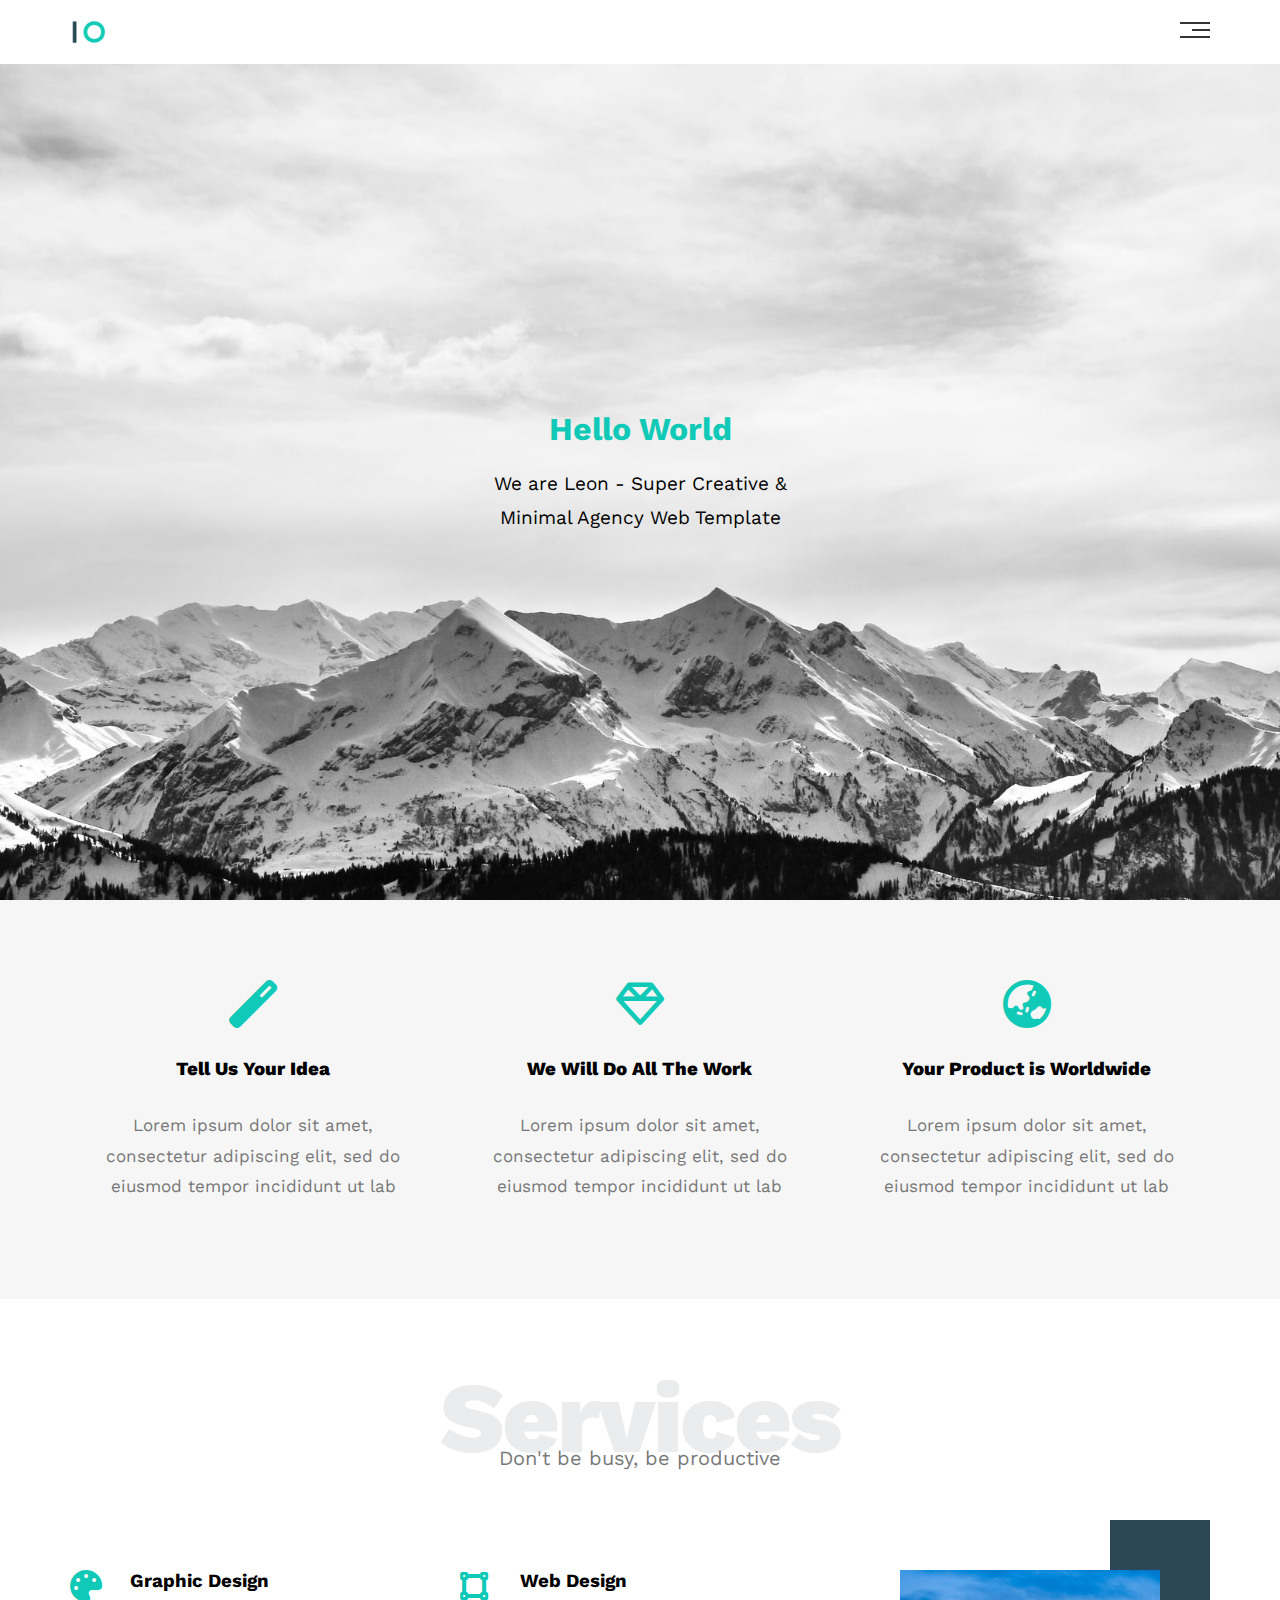
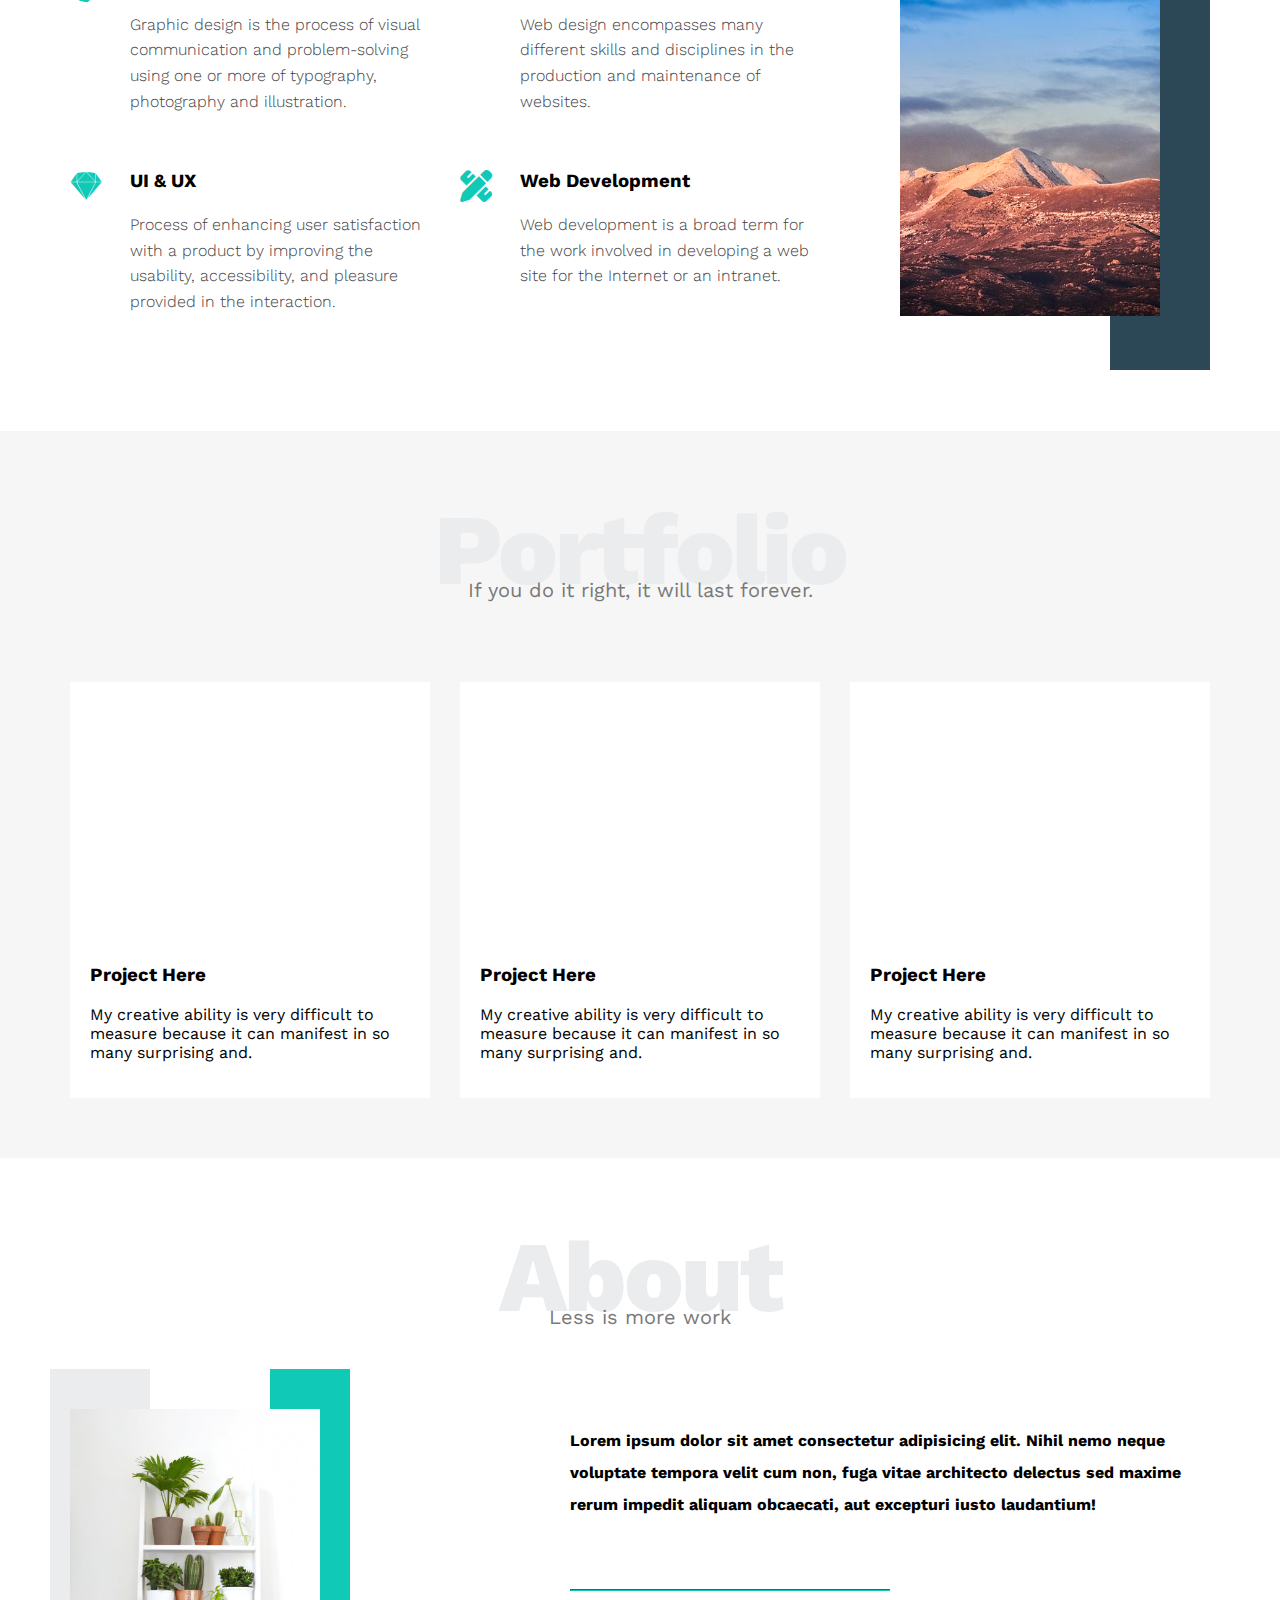
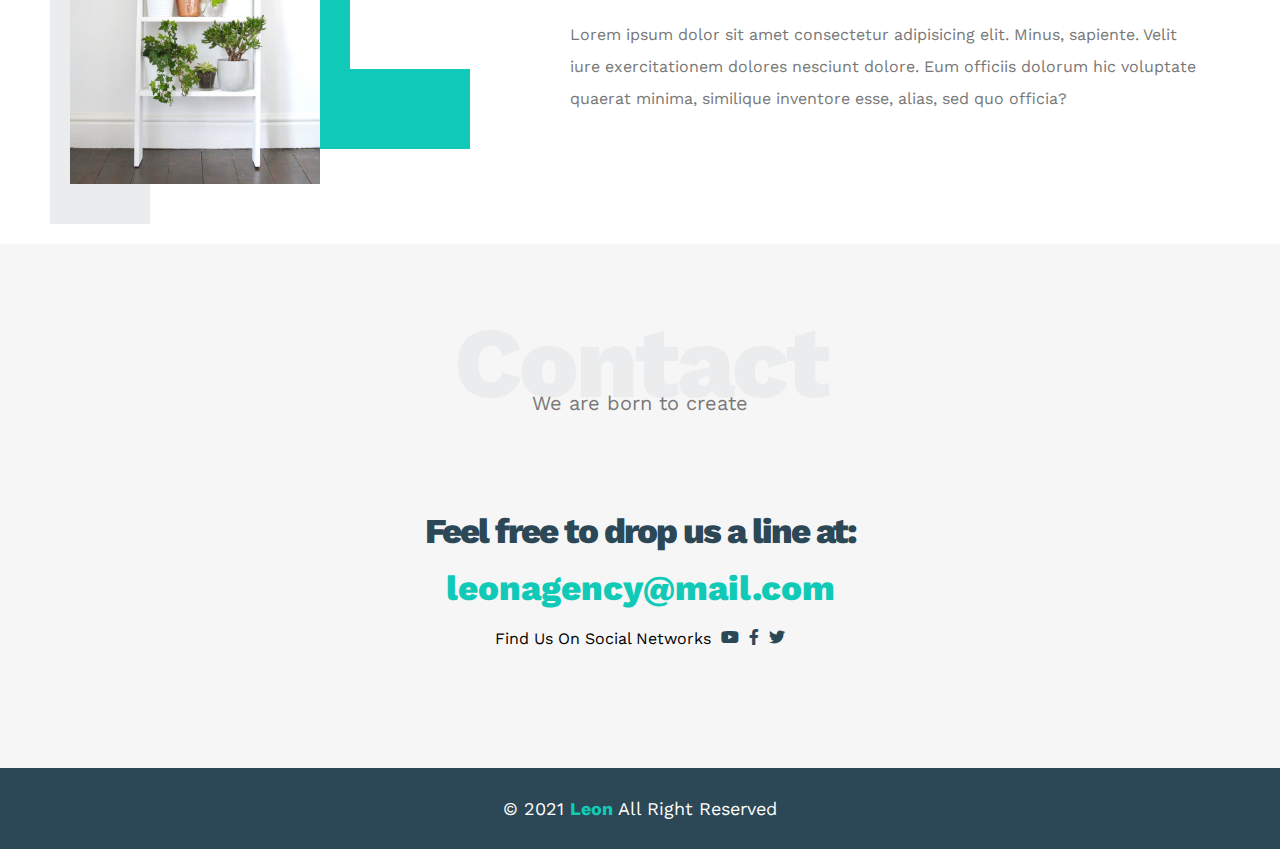
==== index.html @ c94bb08d "0.0.1" ====
<!DOCTYPE html>
<html lang="en">
<head>
    <meta charset="UTF-8">
    <meta name="viewport" content="width=device-width, initial-scale=1.0">
    <title>Leon Template One</title>

    <!-- Mean Template css file -->
    <link rel="stylesheet" href="css/leon.css" />

    <!-- Normalize css file -->
    <link rel="stylesheet" href="css/normalize.css" />

    <!-- link font awesman library -->
    <link rel="stylesheet" href="css/all.min.css">
</head>
<body>
    <!-- Header  -->
    <div class="header">   
        <div class="container">  
            <img class="logo" src="img/logo.png">
            <div class="links">
                <span class="bar-icon">
                    <span></span>
                    <span></span>
                    <span></span>
                </span>
                <ul>
                    <li><a href="#feature">Feature</a></li>
                    <li><a href="#services">Services</a></li>
                    <li><a href="#portfolio">Portfolio</a></li>
                    <li><a href="#about">About</a></li>
                    <li><a href="#contact">Contact</a></li>
                </ul>
            </div>
        </div>
    </div>
    <!-- End  Header  -->

    <!-- Landing Section -->
    <div class="landing">
        <div class="intro-text">
            <h1>Hello World</h1>
            <p>We are Leon - Super Creative & Minimal Agency Web Template</p>
        </div>
    </div>
    <!-- End Landing Section -->

    <!-- Feature Section  -->
    <div class="feature" id="feature">
        <div class="container" >
            <div class="feat">
                <i class="fas fa-magic fa-3x"></i>
                <h3>Tell Us Your Idea</h3>
                <p>Lorem ipsum dolor sit amet, consectetur adipiscing elit, sed do eiusmod tempor incididunt ut lab</p>
              </div>
              <div class="feat">
                <i class="far fa-gem fa-3x"></i>
                <h3>We Will Do All The Work</h3>
                <p>Lorem ipsum dolor sit amet, consectetur adipiscing elit, sed do eiusmod tempor incididunt ut lab</p>
              </div>
              <div class="feat">
                <i class="fas fa-globe-asia fa-3x"></i>
                <h3>Your Product is Worldwide</h3>
                <p>Lorem ipsum dolor sit amet, consectetur adipiscing elit, sed do eiusmod tempor incididunt ut lab</p>
              </div>
        </div>
    </div>
    <!-- End Feature Section  -->


  <!-- Start Services -->
  <div class="services" id="services">
    <div class="container">
      <h2 class="special-heading">Services</h2>
      <p>Don't be busy, be productive</p>

      <div class="services-content">
        <div class="col">
            <div class="srv">
                <i class="fas fa-palette fa-2x"></i>
                <div class="text">
                    <h3>Graphic Design</h3>
                    <p>Graphic design is the process of visual communication and problem-solving using one or more of
                        typography, photography and illustration.
                    </p>
                </div>
            </div>
          <div class="srv">
            <i class="fab fa-sketch fa-2x"></i>
            <div class="text">
              <h3>UI & UX</h3>
              <p>
                Process of enhancing user satisfaction with a product by improving the usability, accessibility, and
                pleasure provided in the interaction.
              </p>
            </div>
          </div>
          <!-- End Service -->
        </div>
        <div class="col">
          <!-- Start Services -->
          <div class="srv">
            <i class="fas fa-vector-square fa-2x"></i>
            <div class="text">
              <h3>Web Design</h3>
              <p>
                Web design encompasses many different skills and disciplines in the production and maintenance of
                websites.
              </p>
            </div>
          </div>
          <div class="srv">
            <i class="fas fa-pencil-ruler fa-2x"></i>
            <div class="text">
              <h3>Web Development</h3>
              <p>
                Web development is a broad term for the work involved in developing a web site for the Internet or an
                intranet.
              </p>
            </div>
          </div>
          <!-- End Services -->
        </div>
        <div class="col">
          <div class="image image-column">
            <img decoding="async" src="img/services.jpg" alt="" />
          </div>
        </div>
      </div>
    </div>
  </div>
  <!-- End Services -->
  <!-- Start Portfolio -->
  <div class="portfolio" id="portfolio">
    <div class="container">
      <h2 class="special-heading">Portfolio</h2>
      <p>If you do it right, it will last forever.</p>
      <div class="portfolio-content">
        <div class="card">
          <img decoding="async" src="img/portfolio-1.jpg" alt="" />
          <div class="info">
            <h3>Project Here</h3>
            <p>My creative ability is very difficult to measure because it can manifest in so many surprising and.</p>
          </div>
        </div>
        <div class="card">
          <img decoding="async" src="img/portfolio-2.jpg" alt="" />
          <div class="info">
            <h3>Project Here</h3>
            <p>My creative ability is very difficult to measure because it can manifest in so many surprising and.</p>
          </div>
        </div>
        <div class="card">
          <img decoding="async" src="img/portfolio-3.jpg" alt="" />
          <div class="info">
            <h3>Project Here</h3>
            <p>My creative ability is very difficult to measure because it can manifest in so many surprising and.</p>
          </div>
        </div>
      </div>
    </div>
  </div>
  <!-- End Portfolio -->

 <!-- Start About -->
 <div class="about" id="about">
  <div class="container">
    <h2 class="special-heading">About</h2>
    <p>Less is more work</p>
    <div class="about-content">
      <div class="image">
        <img src="img/about.jpg">
      </div>
      <div class="text">
        <p>
          Lorem ipsum dolor sit amet consectetur adipisicing elit. Nihil nemo neque voluptate tempora velit cum non,
          fuga vitae architecto delectus sed maxime rerum impedit aliquam obcaecati, aut excepturi iusto laudantium!
        </p>
        <hr />
        <p>
          Lorem ipsum dolor sit amet consectetur adipisicing elit. Minus, sapiente. Velit iure exercitationem
          dolores nesciunt dolore. Eum officiis dolorum hic voluptate quaerat minima, similique inventore esse,
          alias, sed quo officia?
        </p>
      </div>
    </div>
  </div>
</div>
<!-- End Portfolio -->

<!-- Start Contact -->
<div class="contact" id="contact">
  <div class="container">
    <h2 class="special-heading">Contact</h2>
    <p>We are born to create</p>
    <div class="info">
      <p class="label">Feel free to drop us a line at:</p>
      <a href="mailto:leonagency@mail.com?subject=Contact" class="link">leonagency@mail.com</a>
      <div class="social">
        Find Us On Social Networks
        <i class="fab fa-youtube"></i>
        <i class="fab fa-facebook-f"></i>
        <i class="fab fa-twitter"></i>
      </div>
    </div>
  </div>
</div>
<!-- End Contact -->

<!-- Start Footer -->
  <footer class="footer">
    <div class="container">
      &copy; 2021 <span>Leon</span> All Right Reserved
    </div>
  </footer>
<!-- End Footer -->
</html>
---- css/leon.css ----
/* import google fonts */
@import url('https://fonts.googleapis.com/css2?family=Lobster&family=Reem+Kufi&family=Work+Sans:ital,wght@0,200;0,300;0,500;0,600;0,700;0,800;1,400&display=swap');
:root{
    --main-color:#10cab7;
    --secondary-color:#2c4755;
    --section-padding: 60px;
    --section-background:#f6f6f6;
    --transition-duration: 0.3s;
}
/* Global Rules */
*{
    -webkit-box-sizing: box-border;
    -moz-box-sizing: box-border;
    box-sizing: border-box;
}
body{
    font-family: 'Work Sans', sans-serif;
    margin: 0;
    padding: 0;
}
html{
  scroll-behavior: smooth;
}

.container {
    padding-left: 15px;
    padding-right: 15px;
    margin-left: auto;
    margin-right: auto;
  }
  /* Small */
  @media (min-width: 768px) {
    .container {
      width: 750px;
    }
  }
  /* Medium */
  @media (min-width: 992px) {
    .container {
      width: 970px;
    }
  }
  /* Large */
  @media (min-width: 1200px) {
    .container {
      width: 1170px;
    }
  }
  /* End Global Rules */

  /* Special Heading */
.special-heading{
    color:#ebeced;
    font-size:100px;
    font-weight: 800;
    letter-spacing: -3px;
    text-align: center;
    margin: 0;
    
}
.special-heading + p{
    margin: -30px 0px 0px;
    font-size: 20px;
    color:#797979 ;
    text-align: center;  
}
@media (max-width: 767px){
    .special-heading {
        font-size: 60px;
      }
      .special-heading + p {
        margin-top: -20px;
      }
}
.header{
    padding: 20px;
}
.header .container{
    display: flex;
    justify-content: space-between;
    align-items: center;
}
.header .logo{
    width: 60px;
}
.header .links{
    position: relative;
}
.header .links:hover .bar-icon span:nth-child(2){
    width: 100%;
}
.header .links .bar-icon{
    width: 30px;
    display: flex;
    flex-wrap: wrap;
    justify-content: flex-end;
}

.header .links .bar-icon span{
    background-color: #333;
    margin-bottom: 5px;
    height: 2px;
}
.header .links .bar-icon span:first-child{
    width: 100%;
}
.header .links .bar-icon span:nth-child(2){
    width: 60%;
    transition: var(--transition-duration);
}
.header .links .bar-icon span:last-child{
    width: 100%;
}
.header .links ul{
    list-style: none;
    margin: 0;
    padding: 0;
    background-color: #F6F6F6;
    position: absolute;
    min-width: 200px;
    right: 0;
    top: calc(100% + 15px);
    display: none;
    z-index: 10;
}
.header .links ul::before{
    content: "";
    border-width: 10px;
    border-style: solid;
    border-color: transparent transparent #f6f6f6 transparent;
    position: absolute;
    top: -20px;
    right: 5px;
}
.header .links:hover ul{
    display: block;
}
.header .links ul li a{
    display: block;
    padding: 15px;
    text-decoration: none;
    color: #333;
    transition: var(--transition-duration);
}
.header .links ul li a:hover{
    padding-left: 25px;
}
.header .links ul li:not(:last-child) a{
    border-bottom: 1px solid #ddd;
}
 /* End  Header */

 .landing{
    background-image: url(../img/landing.jpg);
    background-size: cover;
    height: calc(100vh - 64px);
    position: relative;
 }
 .landing .intro-text{
    position: absolute;
    top: 50%;
    left: 50%;
    transform: translate(-50%, -50%);
    text-align: center;
    width:320px;
    max-width: 100%;
 }
 .landing .intro-text h1{
    margin: 0;
    color: var(--main-color);
 }
 .landing .intro-text p{
    font-size: 19px;
    line-height: 1.8;
 }

 /* Feature Section */
 .feature{
    padding-top: var(--section-padding);
    padding-bottom: var(--section-padding);
    background-color: var(--section-background);

 }
 .feature .container{
    display: grid;
    grid-template-columns: repeat(auto-fill, minmax(300px,1fr));
    grid-gap: 20px;
 }
 .feature .feat{
    padding: 20px;
    text-align: center;
 }
 .feature .feat i{
    color: var(--main-color);
 } 
 .feature .feat h3{
    font-weight: 800;
    margin: 30px 0;

 }
 .feature .feat p{
    color:#777777;
    font-size: 17px;
    line-height: 1.8;
 }
 /* Start Services  */
 .services{
    padding-top: var(--section-padding);
    padding-bottom: var(--section-padding);
 }
 .services .services-content{
    display:grid;
    grid-template-columns: repeat(auto-fill, minmax(300px, 1fr));
    grid-gap: 30px;
    margin-top: 100px;
 }
 .services .services-content .srv{
    display: flex;
    margin-bottom: 40px;
 }
 @media(max-width: 767px){
    .services .services-content .srv{
        flex-direction: column;
        text-align: center;
    }

 }
 .services .services-content .srv i{
    color: var(--main-color);
    flex-basis: 60px;
 }
 .services .services-content .srv .text{
    flex:1;
 }
 .services .services-content .srv h3{
    margin:0 0 20px;
 }
 .services .services-content .srv p{
    color:#444;
    font-weight:300;
    line-height: 1.6;
 }
 .services .services-content .image{
    text-align: center;
    position:relative;
 }
 .services .services-content .image::before{
    content: "";
    background-color: var(--secondary-color);
    width: 100px;
    height: calc(100% + 100px);
    top: -50px;
    position: absolute;
    right: 0;
    z-index: -1;
 }
 .services .services-content .image img{
    width:260px;
 }
 @media(max-width: 1199px){
      .services .services-content .image{
        display: none;
     }

 }
 /* Start Portoflio */

 .portfolio {
    padding-top: var(--section-padding);
    padding-bottom: var(--section-padding);
    background-color: var(--section-background);
  }
  .portfolio .portfolio-content {
    display: grid;
    grid-template-columns: repeat(auto-fill, minmax(300px, 1fr));
    grid-gap: 30px;
    margin-top: 80px;
  }
  .portfolio .portfolio-content .card {
    background-color: white;
  }
  .portfolio .portfolio-content .card img {
    width: 100%;

  }

  .portfolio .portfolio-content .card .info {
    padding: 20px;
  }
/* Start about */
.about{
  padding-top: var(--section-padding);
  padding-bottom: var(--section-padding);
}
.about .about-content{
  margin-top: 80px;
  display: flex;
  flex-wrap: wrap;
  justify-content: space-between;
}
@media  (max-width: 991px){
  .about .about-content{
    flex-direction: column;
    text-align: center;
  }
}
.about .about-content .image{
  position: relative;
  width: 250px;
  height: 375px;
}
@media  (max-width: 991px){
  .about .about-content .image{
    margin:0 auto 80px;
  }
}
.about .about-content .image::before{
  content: "";
  position: absolute;
  background-color: #ebeced;
  width: 100px;
  height: calc(100% + 80px);
  top: -40px;
  left: -20px;
  z-index: -1;

}
.about .about-content .image::after{
  content: "";
  position: absolute;
  width: 120px;
  height: 300px;
  border-left: 80px solid var(--main-color);
  border-bottom: 80px solid var(--main-color);
  top: -40px;
  right: -150px;
  z-index: -1;
}
@media(max-width:991px){
  .about .about-content .image::before,
  .about .about-content .image::after{
    display: none;
  }
}
.about .about-content .image img{
  max-width: 100%;
}
.about .about-content .text{
  flex-basis: calc(100% - 500px);
}
.about .about-content .text p:first-of-type{
  font-weight: bold;
  line-height: 2;
  margin-bottom: 60px;
}
.about .about-content .text hr{
  width:50%;
  display: inline-block;
  border-color: var(--main-color);

}
.about .about-content .text p:last-of-type{
color: #777;
line-height: 2;

}
/* Start Contact */
.contact{
  padding-top: var(--section-padding);
  padding-bottom: var(--section-padding);
  background-color: var(--section-background);
}
.contact .info{
  text-align: center;
  padding-top: var(--section-padding);
  padding-bottom: var(--section-padding);
}
.contact .info .label{
  color: var(--secondary-color);
  font-size: 35px;
  font-weight: 800;
  letter-spacing: -2px;
  margin-bottom: 15px;
}
.contact .info .link{
  display: block;
  text-decoration: none;
  font-size: 35px;
  font-weight: 800;
  color: var(--main-color);
  margin-bottom: 20px;
}
.contact .info .social{
  display: flex;
  justify-content: center;
  font-size: 16px;
}
.contact .info .social i{
  margin-left: 10px;
  color: var(--secondary-color);
}
@media (max-width:767px){
  .contact .info .link,
  .contact .info .label{
    font-size: 25px;
  }
}
/* Start footer */
.footer{
  background-color: var(--secondary-color);
  color: white;
  font-size: 18px;
  padding: 30px 10px;
  text-align: center;
}
.footer span{
  color: var(--main-color);
  font-weight: bold;
}
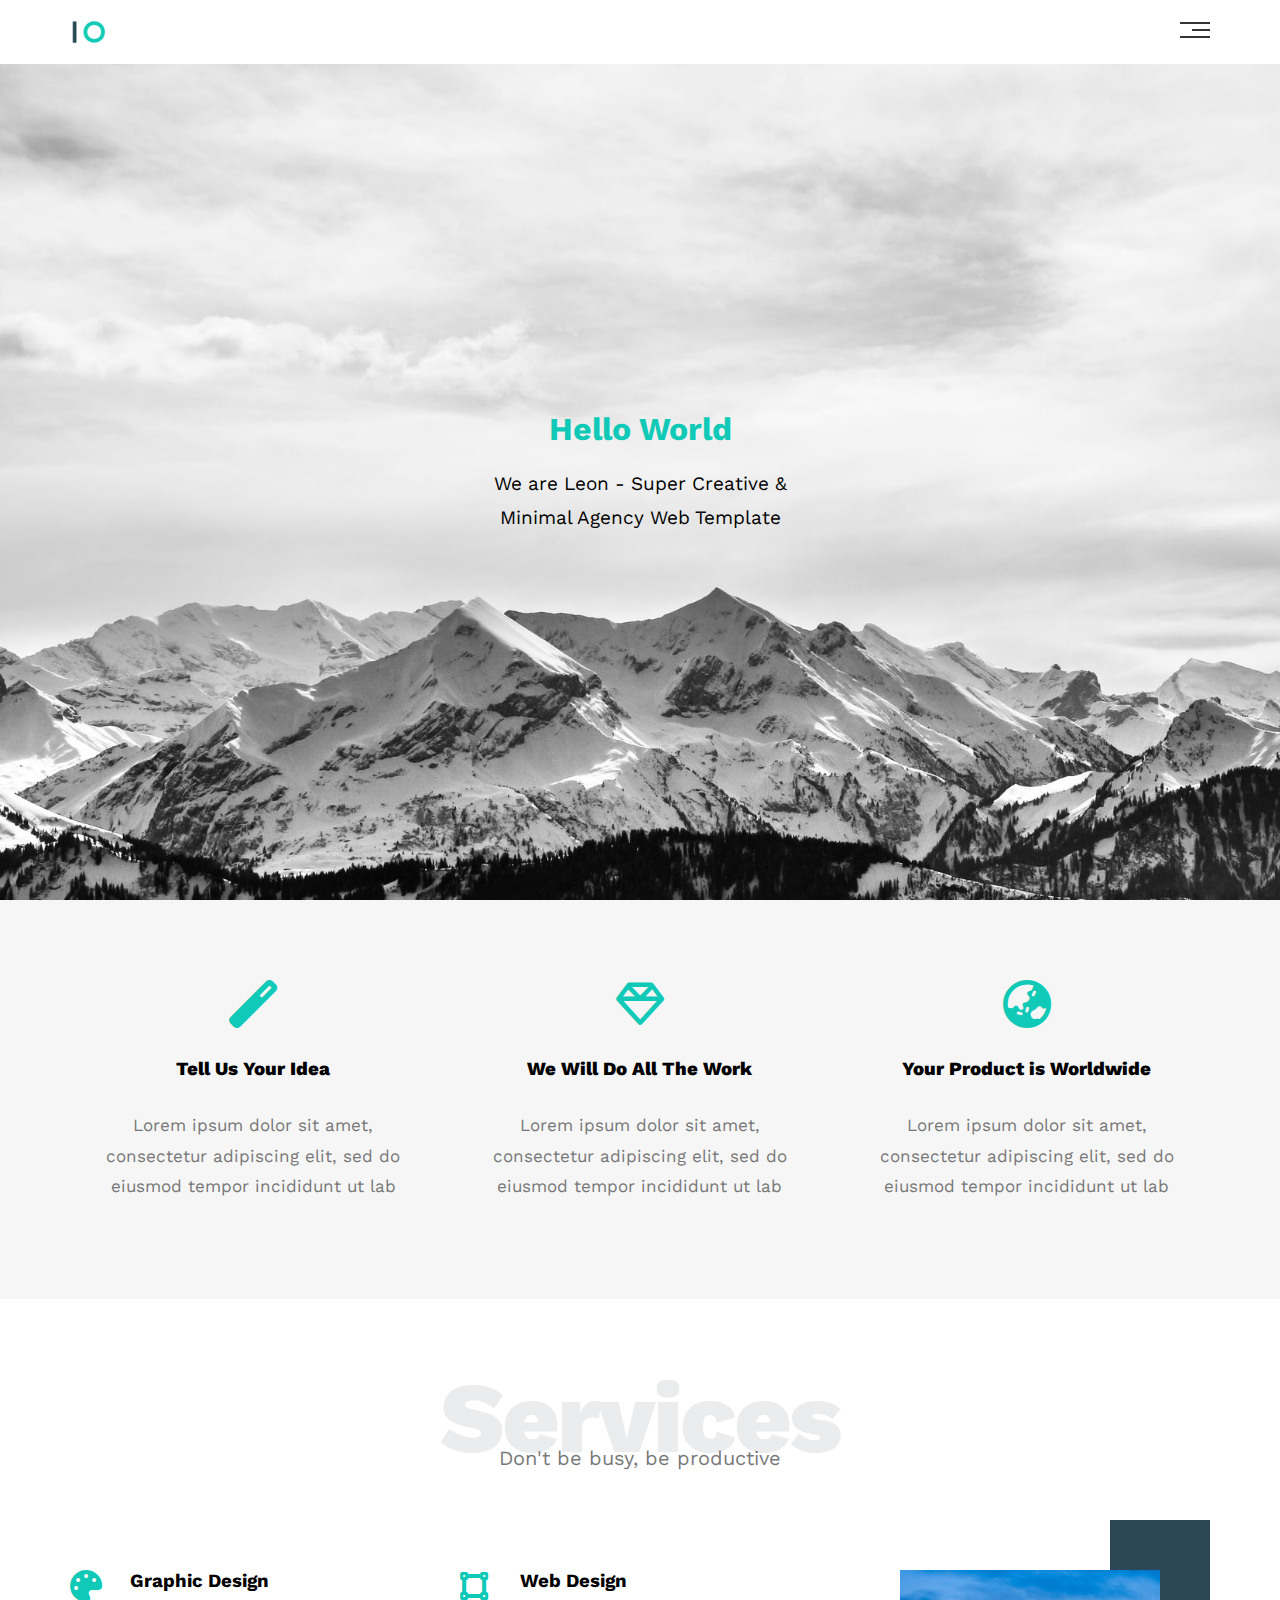
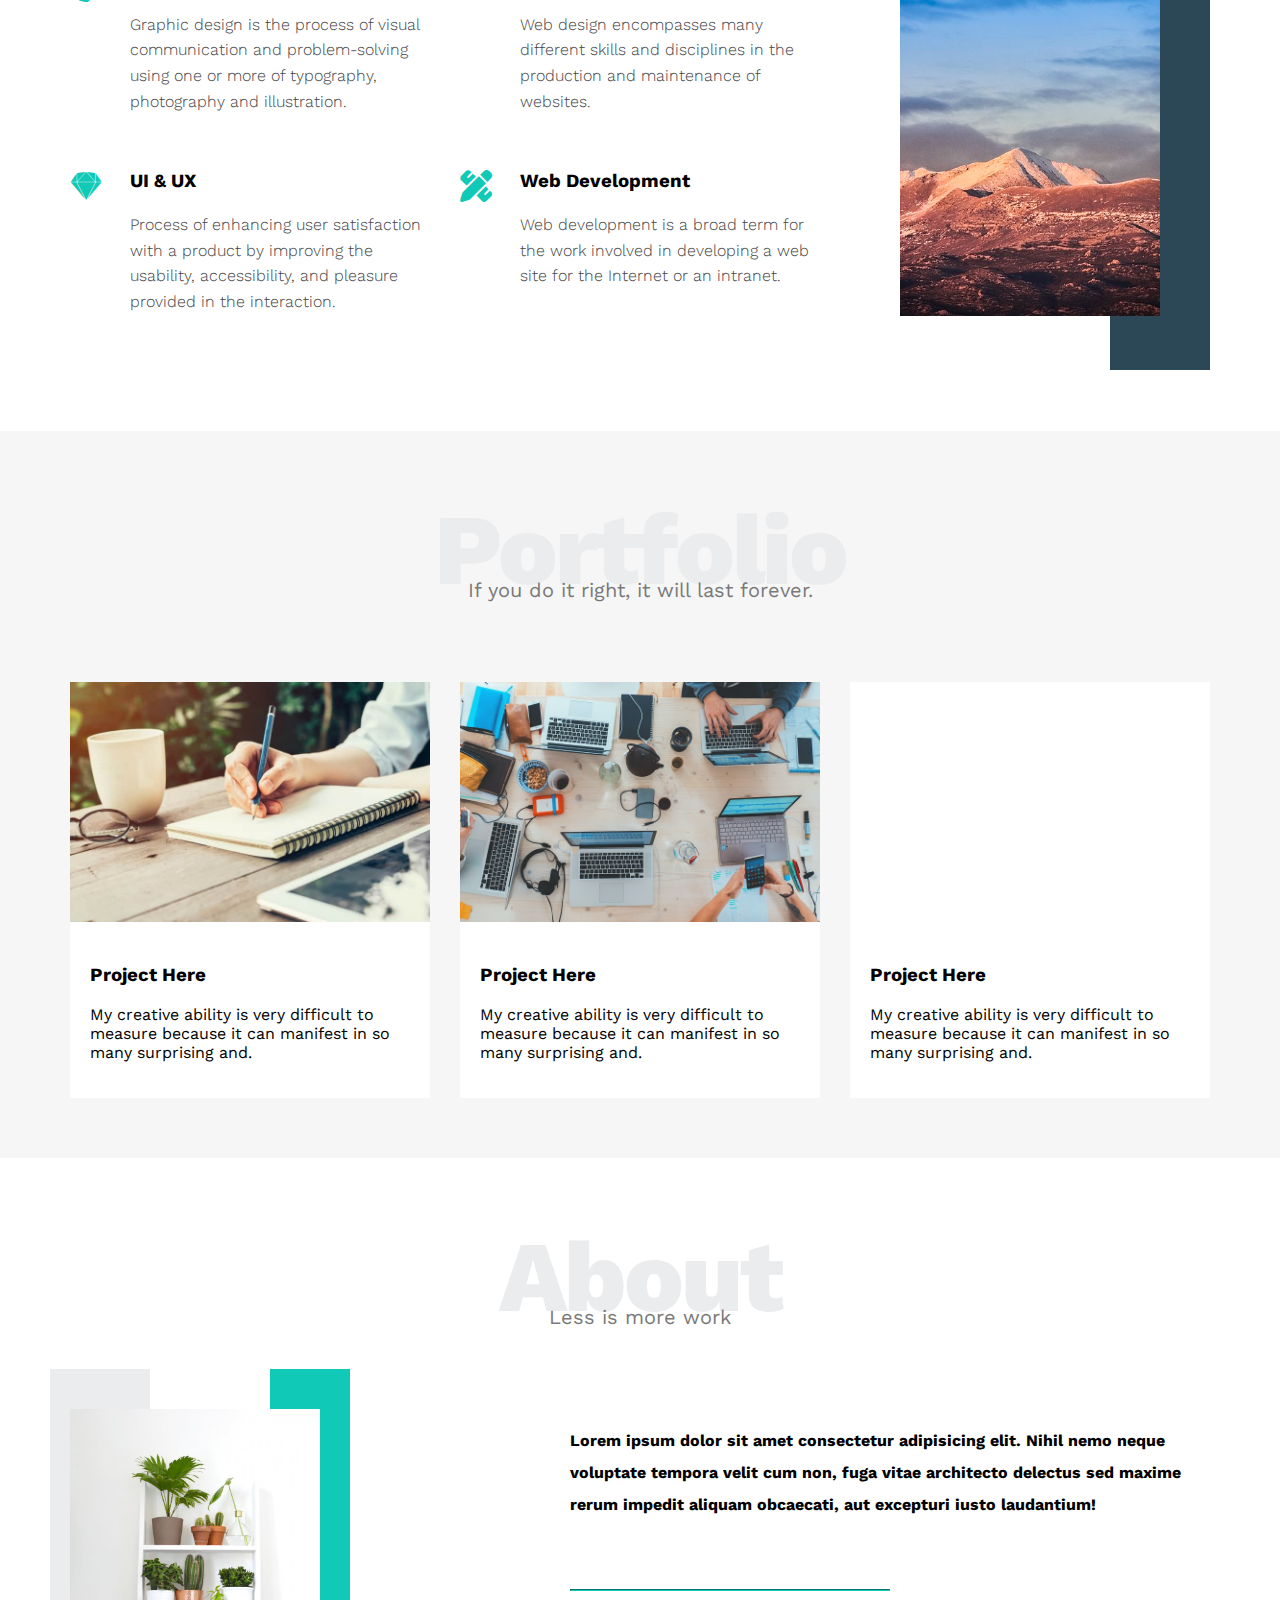
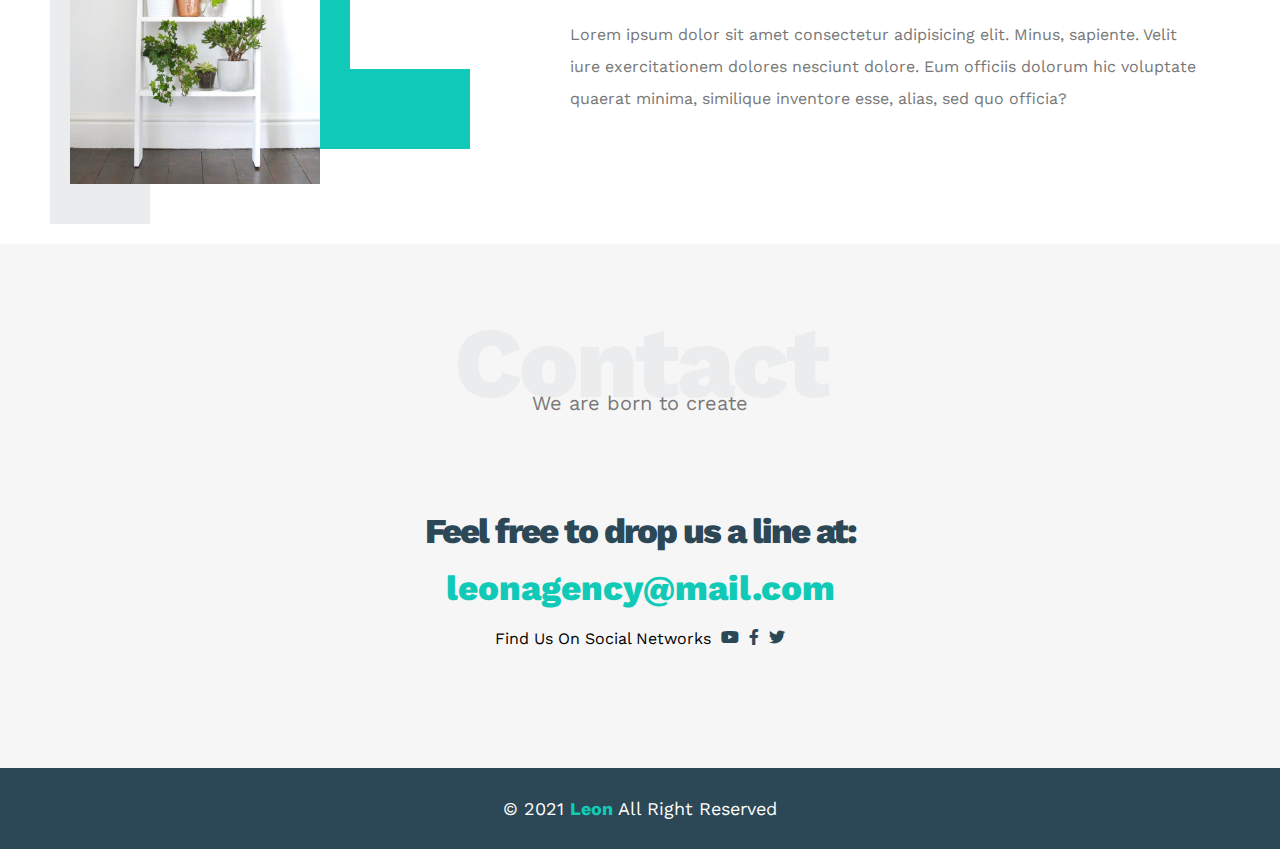
==== commit e862973f: "add feature 'arabic'" ====
--- a/index.html
+++ b/index.html
@@ -13,17 +13,19 @@
 
     <!-- link font awesman library -->
     <link rel="stylesheet" href="css/all.min.css">
+
 </head>
 <body>
     <!-- Header  -->
     <div class="header">   
         <div class="container">  
             <img class="logo" src="img/logo.png">
+
             <div class="links">
                 <span class="bar-icon">
                     <span></span>
                     <span></span>
-                    <span></span>
+                    <span></span>     
                 </span>
                 <ul>
                     <li><a href="#feature">Feature</a></li>
@@ -31,6 +33,8 @@
                     <li><a href="#portfolio">Portfolio</a></li>
                     <li><a href="#about">About</a></li>
                     <li><a href="#contact">Contact</a></li>
+                    <li><a href="index - rtl.html">عربي</a></li>
+                </ul>
                 </ul>
             </div>
         </div>
--- a/css/leon.css
+++ b/css/leon.css
@@ -72,6 +72,8 @@
         margin-top: -20px;
       }
 }
+
+/* Start Header */
 .header{
     padding: 20px;
 }
@@ -83,6 +85,7 @@
 .header .logo{
     width: 60px;
 }
+
 .header .links{
     position: relative;
 }
@@ -144,6 +147,7 @@
 }
 .header .links ul li a:hover{
     padding-left: 25px;
+    padding-right: 25px;
 }
 .header .links ul li:not(:last-child) a{
     border-bottom: 1px solid #ddd;
@@ -203,6 +207,8 @@
     font-size: 17px;
     line-height: 1.8;
  }
+ /* End feature */
+
  /* Start Services  */
  .services{
     padding-top: var(--section-padding);
@@ -256,13 +262,15 @@
  }
  .services .services-content .image img{
     width:260px;
- }
+  
+ }
+
  @media(max-width: 1199px){
       .services .services-content .image{
         display: none;
      }
-
- }
+ }
+
  /* Start Portoflio */
 
  .portfolio {
@@ -281,9 +289,7 @@
   }
   .portfolio .portfolio-content .card img {
     width: 100%;
-
-  }
-
+  }
   .portfolio .portfolio-content .card .info {
     padding: 20px;
   }
@@ -314,6 +320,7 @@
     margin:0 auto 80px;
   }
 }
+
 .about .about-content .image::before{
   content: "";
   position: absolute;
@@ -323,8 +330,8 @@
   top: -40px;
   left: -20px;
   z-index: -1;
-
-}
+}
+
 .about .about-content .image::after{
   content: "";
   position: absolute;
@@ -336,6 +343,7 @@
   right: -150px;
   z-index: -1;
 }
+
 @media(max-width:991px){
   .about .about-content .image::before,
   .about .about-content .image::after{
